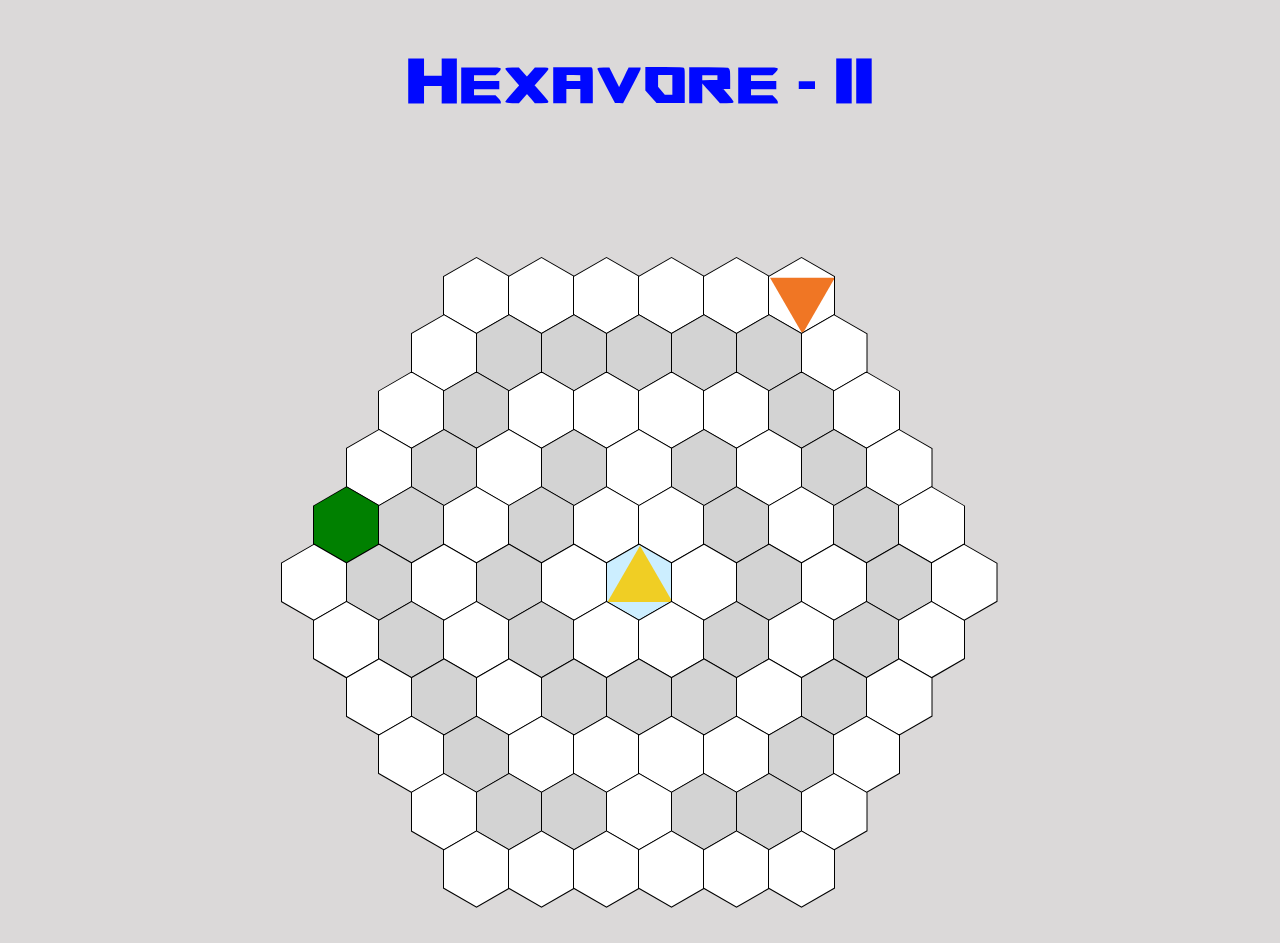
==== stage_2.html @ 4fe49688 "New hexavore version" ====
<!DOCTYPE html>
<html lang="en">
<head>
    <meta charset="UTF-8">
    <meta name="viewport" content="width=device-width, initial-scale=1.0">
    <meta http-equiv="X-UA-Compatible" content="IE=edge">
    <title>Hexavore Stage 2</title>
    <link rel="stylesheet" href="styles.css"> 
    <link rel="icon" href="./favicon.png" type="image/x-icon">
</head>
<body>

    <header>
        <h1>Hexavore - II</h1>
    </header>
    <div class="main" id="grid-container">
       
</body>

<script>
    const song = new Audio("song.mp3");
    song.volume = 0.5;

    window.addEventListener('load', () => {
        const storedTime = localStorage.getItem('audioTime');
        song.currentTime = parseFloat(storedTime);
        song.play();
    });

    window.addEventListener('beforeunload', () => {
        localStorage.setItem('audioTime', song.currentTime);
    });

    var obstacleTimer;

    const clickSound = new Audio("click.mp3");
    const leavesSound = new Audio("leaves.mp3");
    const popSound = new Audio("pop2.wav");
    const winSound = new Audio("hellyeah.mp3");
    const bombSound = new Audio("explosion.mp3")
    bombSound.volume = 0.2;
    popSound.volume = 0.5;

    // Color states from light to deep blue
    const colorStates = ["#cceeff", "#99ccff", "#3399ff", "#0066cc"];
    let hexMap = {};

    document.body.addEventListener("animationend", () => {
        document.body.classList.remove("bodyAnim");
    });
    
    document.addEventListener("DOMContentLoaded", function () {
        function createHexGrid() {
            const mainContainer = document.getElementById('grid-container');
            const hexagonCounts = [6, 7, 8, 9, 10, 11, 10, 9, 8, 7, 6]; // Hexagons per row
            
            // Create hexagons and distribute them across rows
            for (let i = 0; i < 6; i++) {
                const rowContainer = document.createElement('div');
                rowContainer.className = 'container';

                for (let j = 0; j < hexagonCounts[i]; j++) {
                    const hexagon = document.createElement('div');
                    hexagon.className = 'hexagon';
                    
                    hexagon.dataset.q = `${5 + j -i}`;  // Set the Q value
                    hexagon.dataset.r = `${i}`;  // Set the R value
                    const hexInner = document.createElement('div');
                    hexInner.className = 'hexagon-inner';

                    if (j === 5 && i === 5) {  // Middle hexagon (6th element, index 5)
                        const startTriangle = document.createElement('div');
                        startTriangle.className = 'triangle-start';
                        hexInner.appendChild(startTriangle);
                        hexInner.style.backgroundColor = "#cceeff";
                        hexMap[`${5+j-i},${i}`] = { element: hexagon, state: 0 };
                    }
                    else if (j === 5 && i === 0) {  // Outer hexagon (0th element, index 0)
                        const goalTriangle = document.createElement('div');
                        goalTriangle.className = 'triangle-goal';
                        hexInner.appendChild(goalTriangle);
                        hexMap[`${5+j-i},${i}`] = { element: hexagon, state: -1 };
                    }
                    else {
                        hexMap[`${5+j-i},${i}`] = { element: hexagon, state: -1 };
                    }
                    
                    hexagon.appendChild(hexInner);
                    rowContainer.appendChild(hexagon);
                    
                    console.log(`Create Hexagon From: Q = ${5+j-i}, R = ${i}`);
                }

                mainContainer.appendChild(rowContainer);
            }

            for (let i = 6; i < 11; i++) {
                const rowContainer = document.createElement('div');
                rowContainer.className = 'container';

                for (let j = 0; j < hexagonCounts[i]; j++) {
                    const hexagon = document.createElement('div');
                    hexagon.className = 'hexagon';
                    hexagon.dataset.q = `${0+j}`;  // Set the Q value
                    hexagon.dataset.r = `${i}`;  // Set the R value
                    const hexInner = document.createElement('div');
                    hexInner.className = 'hexagon-inner';

                    
                    
                    hexagon.appendChild(hexInner);
                    rowContainer.appendChild(hexagon);


                    hexMap[`${0+j},${i}`] = { element: hexagon, state: -1 }; // NEGATIVE 1 FOR WHITE HEX
                    console.log(`Create Hexagon From: Q = ${0+j}, R = ${i}`);
                }

                mainContainer.appendChild(rowContainer);
            }
            console.log(hexMap);
            
        }


function setWalls(wallCoordinates) {
    wallCoordinates.forEach(([q, r]) => {
        const wallKey = `${q},${r}`;
        
        // Check if the hexagon exists in the grid
        if (hexMap[wallKey]) {
            const wallHex = hexMap[wallKey].element;
            const wallHexInner = wallHex.querySelector('.hexagon-inner');
            
            // Apply wall styles
            wallHexInner.style.backgroundColor = "lightgray"; // Wall color
         
            
            // Disable interaction
            wallHex.style.pointerEvents = "none";
            hexMap[wallKey].state = -2; // NEGATIVE 2 FOR WALLS
        }
    });
}

// Example wall coordinates
const wallCoordinates = [
    [7, 1], [8, 1], [9, 1],  // Example row of walls
    [5, 1], [6, 1], [9, 4],         // Additional walls in a different row
    [9, 5], [9, 2], [9, 3],
    [8, 6], [7, 7], [1, 5],
    [1, 6], [1, 7], [1, 8],
    [1, 9], [2, 9], [7, 5],
    [5, 3], [3, 5], [7, 3],
    [4, 4], [7, 4], [3, 6],
    [4, 7], [5, 7], [3, 7],
    [6, 6], [4, 2], [3, 3],
    [2, 4], [4, 9], [5, 9],
    [6, 8]                 // Single wall at a specific position
];




        createHexGrid();
        setWalls(wallCoordinates); 
        const hexagons = document.querySelectorAll(".hexagon");

hexagons.forEach(hex => {
    hex.addEventListener("click", function () {
        const hexInner = hex.querySelector('.hexagon-inner');
        const currentColor = window.getComputedStyle(hexInner).backgroundColor;

        // Convert the computed color (rgb) to hex to check if it matches the states
        const rgbToHex = (rgb) => {
            const rgbArray = rgb.match(/\d+/g);
            const hex = rgbArray
                ? `#${((1 << 24) | (parseInt(rgbArray[0]) << 16) | (parseInt(rgbArray[1]) << 8) | parseInt(rgbArray[2])).toString(16).slice(1)}`
                : null;
            return hex;
        };

        const currentHexColor = rgbToHex(currentColor);

        let q = hex.dataset.q;
        let r = hex.dataset.r;

        // Get the current state of the hexagon
        let currentState = hexMap[`${q},${r}`].state;

        // Check if the hexagon color is in the colorStates array (except white)
        if (colorStates.includes(currentHexColor) && currentHexColor !== "#ffffff") {

            // If the hexagon is the boldest blue (last state)
            if (currentState === colorStates.length - 1) {
                popSound.load();
                popSound.play();

                document.body.style.backgroundColor = "#BCE5F6";
                setTimeout(() => {
                    document.body.style.backgroundColor = "#DBD9D9";
                }, 425);

                // Spread the color to neighbors
                spreadLightBlueToNeighbors(q, r);
                hexInner.style.backgroundColor = colorStates[0]; // Revert to original state (lightest blue)
                hexMap[`${q},${r}`].state = 0; // Reset the state to 0 (first state)
            }
            else {
                clickSound.load();
                clickSound.play();
                // Otherwise, change the color to the next state
                if (currentState < colorStates.length - 1) {
                    hexInner.style.backgroundColor = colorStates[currentState + 1];

                    // Move to the next state
                    hexMap[`${q},${r}`].state = currentState + 1;
                }
            }

            // Check if the goal hexagon is clicked and in the final state
            if (hex.querySelector('.triangle-goal') && currentState === colorStates.length - 1) {
                hex.querySelector('.triangle-goal').classList.add("triangleWin");

                popSound.load();
                popSound.play();
                winSound.play();

                document.body.style.backgroundColor = "#FF6600";
                
                setTimeout(() => {
                    window.location.href = "stage_3.html"; // Redirect to the next stage
                }, 2000); // 2 second delay to let win sound play out before going to next stage
                
            }
        }
        else if (currentHexColor == "#008000") {
            leavesSound.load();
            leavesSound.play();

            hexInner.style.backgroundColor = "#ffffff";
            hexMap[`${q},${r}`].state = -1;
        }
        else if (currentHexColor == "#ff0000") {
            bombSound.load();
            bombSound.play();

            document.body.style.backgroundColor = "#FF474D";
            setTimeout(() => {
                document.body.style.backgroundColor = "#DBD9D9";
            }, 425);

            document.body.classList.add("bodyAnim");

            bombExplode(q, r);

            hexInner.style.backgroundColor = "#ffffff";
            hexMap[`${q},${r}`].state = -1;
        }
    });
});

// Function to spread the light blue color to neighbors
function spreadLightBlueToNeighbors(q, r) {
    const neighbors = [
    [parseInt(q) + 0, parseInt(r) + 1],  // Right
    [parseInt(q) + 1, parseInt(r)],      // Bottom-right
    [parseInt(q) + 1, parseInt(r) - 1],  // Bottom-left
    [parseInt(q) + 0, parseInt(r) - 1],  // Left
    [parseInt(q) - 1, parseInt(r)],      // Top-left
    [parseInt(q) - 1, parseInt(r) + 1],  // Top-right
    ];
    console.log(`Checking current = ${q}, R = ${r}`);
    neighbors.forEach(([neighborQ, neighborR]) => {
        console.log(`Checking neighbor at: Q = ${neighborQ}, R = ${neighborR}`);
        // Check if the neighbor is within bounds
        if (hexMap[`${neighborQ},${neighborR}`]) {
            const neighborHex = hexMap[`${neighborQ},${neighborR}`].element;
            const neighborHexInner = neighborHex.querySelector('.hexagon-inner');
            const neighborState = hexMap[`${neighborQ},${neighborR}`].state;
            
            // Only spread light blue to neighbors that are not yet colored
            if (neighborState === -1) {
                neighborHexInner.style.backgroundColor = "#cceeff"; // Light blue
                hexMap[`${neighborQ},${neighborR}`].state = 0; // Mark as occupied
            }
        }
    });
}

// Function to remove tiles in bomb explosion
function bombExplode(q, r) {
    const neighbors = [
    [parseInt(q) + 0, parseInt(r) + 1],  // Right
    [parseInt(q) + 1, parseInt(r)],      // Bottom-right
    [parseInt(q) + 1, parseInt(r) - 1],  // Bottom-left
    [parseInt(q) + 0, parseInt(r) - 1],  // Left
    [parseInt(q) - 1, parseInt(r)],      // Top-left
    [parseInt(q) - 1, parseInt(r) + 1],  // Top-right
    ];
    console.log(`Checking current = ${q}, R = ${r}`);
    neighbors.forEach(([neighborQ, neighborR]) => {
        console.log(`Checking neighbor at: Q = ${neighborQ}, R = ${neighborR}`);
        // Check if the neighbor is within bounds
        if (hexMap[`${neighborQ},${neighborR}`]) {
            const neighborHex = hexMap[`${neighborQ},${neighborR}`].element;
            const neighborHexInner = neighborHex.querySelector('.hexagon-inner');
            const neighborState = hexMap[`${neighborQ},${neighborR}`].state;
            
            // Only spread light blue to neighbors that are not yet colored
            if (neighborState != -2) {
                neighborHexInner.style.backgroundColor = "#ffffff"; // White
                hexMap[`${neighborQ},${neighborR}`].state = -1; // Mark as unoccupied
            }
        }
    });
}

        
    
        // GROW OBSTACLE HEX RANDOMLY IN GRID
        function growObstacle() {

            const unoccupiedHexagons = Object.keys(hexMap).filter(key => hexMap[key].state === -1);
            
            if (unoccupiedHexagons.length > 0) {
                const randomHexagonKey = unoccupiedHexagons[Math.floor(Math.random() * unoccupiedHexagons.length)];
                const hexagon = hexMap[randomHexagonKey].element;

                var obstacleType = Math.floor(Math.random() * (10 - 1 + 1)) + 1;

                if (obstacleType < 3) { // 2/10 times make a bomb
                    hexagon.querySelector('.hexagon-inner').style.backgroundColor = "#ff0000"; // GREEN FOR LEAVES

                    // MARK THIS HEXAGON AS BOMB
                    hexMap[randomHexagonKey].state = 9999; // 9999 IS BOMB OBSTACLE STATE
                }
                else { // Rest of times make leaf
                    hexagon.querySelector('.hexagon-inner').style.backgroundColor = "#008000"; // GREEN FOR LEAVES

                    // MARK THIS HEXAGON AS LEAF
                    hexMap[randomHexagonKey].state = 999; // 999 IS LEAF OBSTACLE STATE
                }
            }
        }
    
        // Set the interval to make the hexagon grow, currently at 500 ms
        obstacleTimer = setInterval(growObstacle, 650);
    });


    let startTime = Date.now();
    localStorage.setItem('gameStartTime', startTime);
    console.log(startTime);

    </script>
    

</html>
---- styles.css ----
@font-face {
    font-family: 'ROG';
    src: url('font/asusrog_regular.ttf') format('truetype'); 
    font-weight: normal;
    font-style: normal;
}

body {
    margin: 0;
    padding: 0;
    justify-content: center;
    align-items: flex-start;
    min-height: 100vh;
    background-color: #DBD9D9;
    transition: background-color 0.425s ease;
}

.bodyAnim {
    animation-name: bodyScale;
    animation-duration: 0.5s;
}

@keyframes bodyScale {
    0% {
        scale: 100%;
    }
    50% {
        scale: 105%;
    }
    100% {
        scale: 100%;
    }
}

header {
    font-family: 'ROG', sans-serif; 
    color: #0008FF; 
    font-size: 2em; 
    text-align: center;
    margin-top: 20px;
}

.main {
    justify-content: center;
    --s: 65px;
    --border-size: 1px;
    margin-top: 140px;
}

.container {
    display: flex;
    justify-content: center; /* Centers items horizontally */
    align-items: center;     /* Centers items vertically */
    font-size: 0;
    position: relative;
    gap: 0px;
    margin-bottom: -20px;
    
}
.vertex-0 { top: 0%; left: calc(50% + 10%); }
.vertex-1 { top: 37.5%; left: 100%; }
.vertex-2 { top: 87.5%; left: 100%; }
.vertex-3 { top: 112.5%; left: 50%; }
.vertex-4 { top: 87.5%; left: 0%; }
.vertex-5 { top: 37.5%; left: 0%; }

.hexagon {
    width: calc(var(--s) + var(--border-size) * 2);
    height: calc((var(--s) + var(--border-size) * 2) * 1.1547); 
    display: inline-block;
    clip-path: polygon(0% 25%, 0% 75%, 50% 100%, 100% 75%, 100% 25%, 50% 0%);
    position: relative;
    background-color: black; 
    margin-left: -2px;
    z-index: 1;
}



.hexagon-inner {
    width: var(--s);
    height: calc(var(--s) * 1.1547);
    background-color: white; 
    clip-path: inherit;
    position: absolute;
    top: var(--border-size);
    left: var(--border-size);
    z-index: 2;
    
}


.orb {
    position: absolute;
    width: 15px;
    height: 15px;
    background-color: blue;
    border-radius: 50%;
    opacity: 1;
    z-index: 4;
    transform: translate(-50%, -50%);
}

@keyframes grow {
    0% {
        opacity: 0;
        transform: scale(0);
    }
    100% {
        opacity: 1;
        transform: scale(1);
    }
}



.triangle-start {
    content: "";
    position: absolute;
    width: var(--s);
    height: calc(var(--s) * 1.1547);
    clip-path: polygon(0% 75%, 100% 75%, 50% 0%);
    background-color: #f0ce24;
    top: var(--border-size);
    left: var(--border-size);
    z-index: 3;
}
.triangle-goal {
    content: "";
    position: absolute;
    width: var(--s);
    height: calc(var(--s) * 1.1547);
    clip-path: polygon(0% 25%, 50% 100%, 100% 25%);
    background-color: #f07624;
    top: var(--border-size);
    left: var(--border-size);
    z-index: 3;
}
.hexagon-inner:hover {
    background-color: #f0f3f7; /* Slightly darker on hover */
}

.hexagon-inner {
    transition: background-color 0.1s ease;
}

.triangleWin {
    animation-duration: 4s;
    animation-name: win;
}

@keyframes win {
    from {
        scale: 100%;
    }
    to {
        scale: 800%;
    }
}

.shockwave {
    position: absolute;
    width: calc(var(--s) * 1.1547);/* Larger than hexagon */
    height: calc(var(--s) * 1.1547);
    border: 2px solid rgba(144, 18, 240, 0.6);
    border-radius: 50%; /* Circular shockwave */
    
    animation: shockwave-animation 2s infinite;
    opacity: 0;
    z-index: 3; /* Higher than the hexagon */
    pointer-events: none;
    transform: translate(-50%, -50%);
    
  }
  
  @keyframes shockwave-animation {
    0% {
      transform: scale(1);
      opacity: 0.8;
    }
    50% {
      opacity: 0.4;
    }
    100% {
      transform: scale(10); /* Expands farther out */
      opacity: 0;
    }
  }
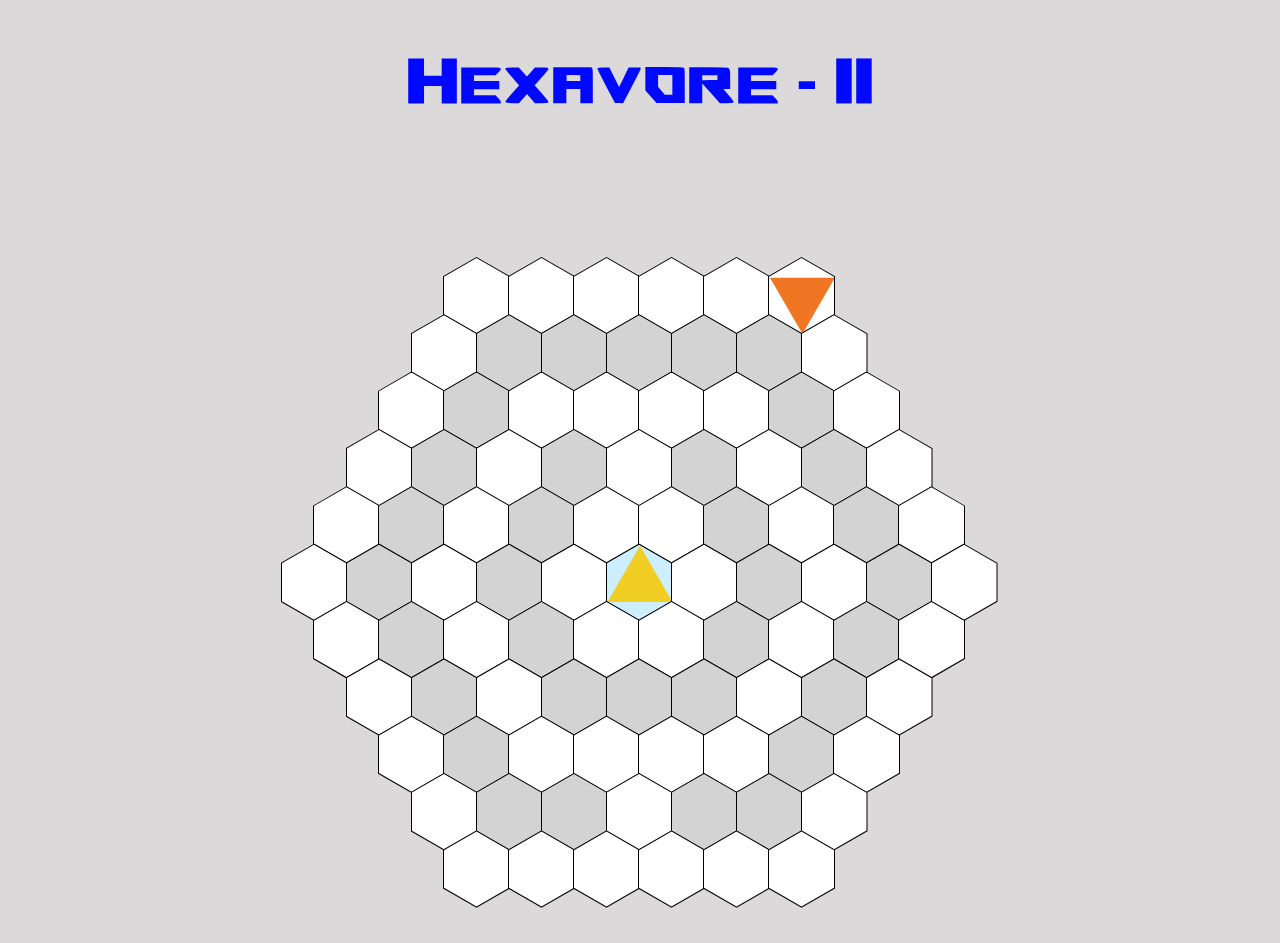
==== commit aa3b0b3f: "DEMO VERSION" ====
--- a/stage_2.html
+++ b/stage_2.html
@@ -346,12 +346,11 @@
         }
     
         // Set the interval to make the hexagon grow, currently at 500 ms
-        obstacleTimer = setInterval(growObstacle, 650);
+        obstacleTimer = setInterval(growObstacle, 750);
     });
 
 
     let startTime = Date.now();
-    localStorage.setItem('gameStartTime', startTime);
     console.log(startTime);
 
     </script>
--- a/styles.css
+++ b/styles.css
@@ -158,6 +158,14 @@
     }
 }
 
+.goblin {
+    background-image: url('goblin.png'); /* Adjust the path as needed */
+    background-size: contain;  /* Scale the image to fit inside the hexagon */
+    background-repeat: no-repeat;
+    background-position: center; /* Center the bomb image */
+    background-color: transparent; /* Optional: Clear the background */
+}
+
 .shockwave {
     position: absolute;
     width: calc(var(--s) * 1.1547);/* Larger than hexagon */
